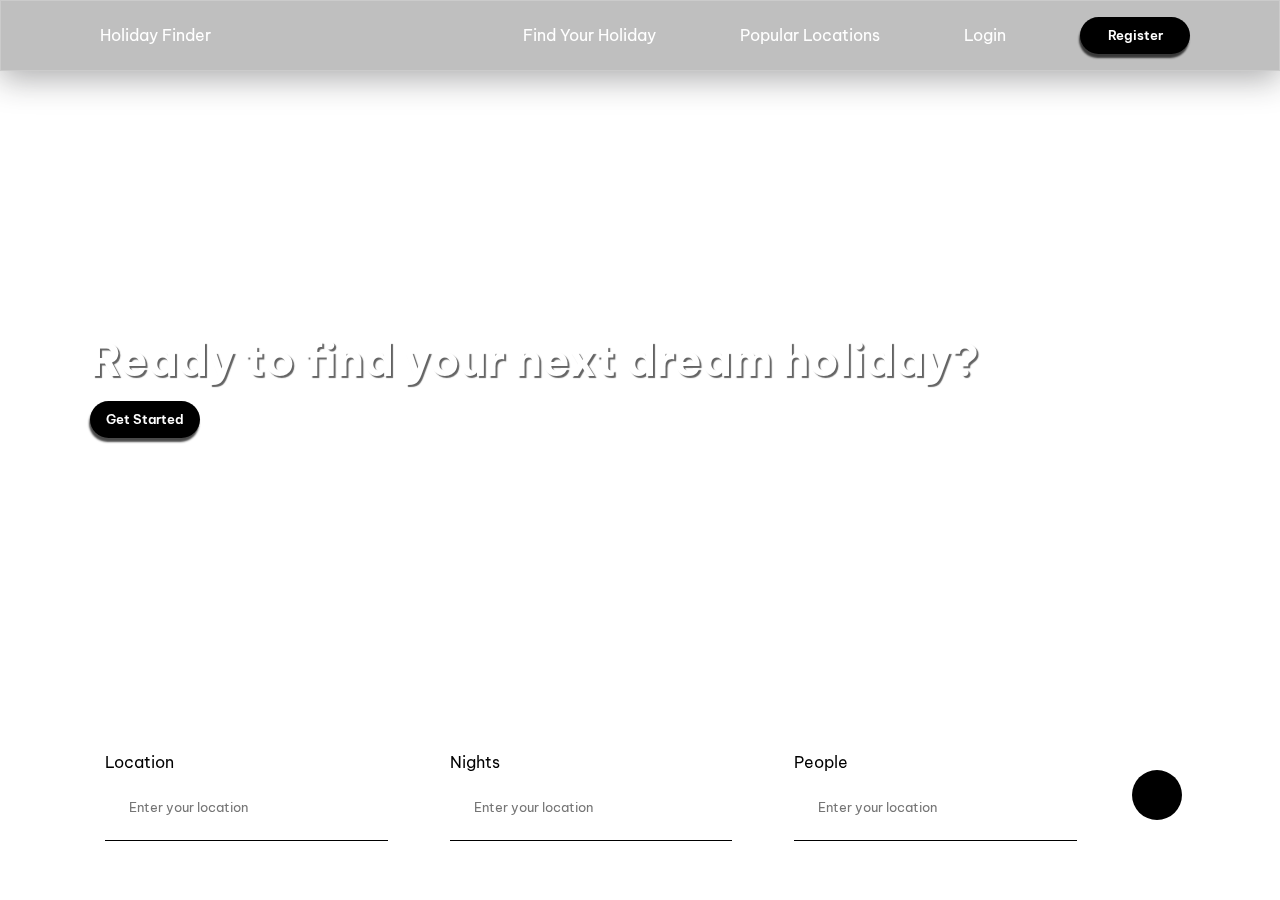
==== index.html @ d542cb41 "first" ====
<!DOCTYPE html>
<html lang="en">
	<head>
		<meta charset="UTF-8" />
		<meta name="viewport" content="width=device-width, initial-scale=1.0" />
		<meta http-equiv="X-UA-Compatible" content="ie=edge" />
		<title>Holidays</title>
		<link rel="stylesheet" href="./style.css" />
		<link
			rel="stylesheet"
			href="https://cdnjs.cloudflare.com/ajax/libs/font-awesome/6.1.1/css/all.min.css"
			integrity="sha512-KfkfwYDsLkIlwQp6LFnl8zNdLGxu9YAA1QvwINks4PhcElQSvqcyVLLD9aMhXd13uQjoXtEKNosOWaZqXgel0g=="
			crossorigin="anonymous"
			referrerpolicy="no-referrer"
		/>
	</head>
	<body>
		<div class="wrapper">
			<div class="imgwrapper">
				<div class="mainimg">
					<div class="navbar">
						<div class="container-wrapper">
							<div class="link-item lg">
								<a href="#" class="white-link">Holiday Finder</a>
							</div>

							<div class="link-item">
								<a href="#" class="white-link">Find Your Holiday </a>
							</div>

							<div class="link-item">
								<a href="#" class="white-link">Popular Locations</a>
							</div>

							<div class="link-item">
								<a href="#" class="white-link">Login</a>
							</div>
							<div class="link-item last">
								<button class="black-btn">
									<span class="pd">Register </span>
								</button>
							</div>
						</div>
					</div>

					<div class="herotext">
						<div class="">
							<h2 class="text-bold">Ready to find your next dream holiday?</h2>

							<button class="black-btn cstm">
								<span class="pd">Get Started </span>
							</button>
						</div>
					</div>
				</div>
			</div>

			<div class="lower-wrapper">
				<div class="flex">
					<div class="label">
						<span class="text-md">Location</span>
					</div>

					<div class="input-wrapper">
						<i class="fa-solid fa-location-arrow icon"></i>
						<input
							type="text"
							placeholder="Enter your location"
							class="input-control"
						/>
					</div>
				</div>

				<div class="flex">
					<div class="label">
						<span class="text-md">Nights</span>
					</div>

					<div class="input-wrapper">
						<i class="fa-solid fa-bed icon"></i>
						<input
							type="text"
							placeholder="Enter your location"
							class="input-control"
						/>
					</div>
				</div>

				<div class="flex">
					<div class="label">
						<span class="text-md">People</span>
					</div>

					<div class="input-wrapper">
						<i class="fa-solid fa-user icon"></i>
						<input
							type="text"
							placeholder="Enter your location"
							class="input-control"
						/>
					</div>
				</div>

				<div>
					<button class="smallbtn">
						<i class="fa-solid fa-magnifying-glass"></i>
					</button>
				</div>
			</div>
		</div>
	</body>
</html>
---- style.css ----
@import url("https://fonts.googleapis.com/css2?family=Be+Vietnam+Pro:wght@100;300;400;500;700&display=swap");

*,
*::before,
*::after {
	box-sizing: border-box;
}

* {
	margin: 0;
}

html,
body {
	height: 100vh;
}

body {
	line-height: 1.5;
	-webkit-font-smoothing: antialiased;
}
/*
  For media 
*/
img,
picture {
	display: block;
	max-width: 100%;
}

input,
button,
textarea,
select {
	font-family: "Be Vietnam Pro", sans-serif;
}

p,
h1,
h2,
h3,
h4,
h5,
h6 {
	overflow-wrap: break-word;
}

.wrapper {
	height: 100vh;
	width: 100%;
	display: flex;
	flex-direction: column;
}
.imgwrapper {
	width: 100%;
	height: 80%;
}

.mainimg {
	width: 100%;
	height: 100%;
	object-fit: cover;
	background: url(https://i.imgur.com/pkEaWUL.jpg);
	background-repeat: no-repeat;
	background-position: 50% 50%;
	background-size: 100% auto;
}

.navbar {
	padding: 1rem;
	background: #9d9d9d;
	filter: blur(0px);
	background: rgb(0 0 0 / 25%);
	box-shadow: 0 8px 32px 0 rgb(32 32 36 / 37%);
	backdrop-filter: blur(12.5px);
	-webkit-backdrop-filter: blur(12.5px);
	border: 1px solid rgb(255 255 255 / 18%);
}
a.white-link {
	color: #fff;
	text-decoration: none;
	font-family: "Be Vietnam Pro", sans-serif;
    padding: 10px;
    border-radius: 10px;
}

 a.white-link:hover {
   background: rgb(0 0 0 / 25%);
    transition: ease-in-out, background 0.65s ease-in-out;

 }
.container-wrapper {
	width: 1100px;
	margin: 0 auto;
	display: flex;
	gap: 4rem;
	align-items: center;
}

.link-item.lg {
	flex: 1;
}

button.black-btn {
	padding: 10px 10px;
	width: 110px;
	border-radius: 20px;
	border: 0;
	background: black;
	color: #fff;
	font-family: "Be Vietnam Pro";
	font-weight: 600;

	cursor: pointer;
	box-shadow: -1px 4px 2px rgb(0 0 0 / 71%);
}

button.black-btn:hover {
	opacity: 0.8;
	box-shadow: -1px 4px 2px rgb(0 0 0 / 51%);
	transition: all 0.3s ease-in;
}

.herotext {
	width: 1100px;
	height: 88%;
	display: flex;
	align-items: center;
	margin: 0 auto;
}

h2.text-bold {
	font-weight: bolder;
	font-size: 5vh;
	color: #fff;
	font-family: "Be Vietnam Pro";
	text-shadow: 2px 2px 1px rgb(0 0 0 / 61%);
	margin-bottom: 0.5rem;
}

.lower-wrapper {
	width: 1100px;
	margin: 0 auto;
	height: fit-content;
	display: flex;
	gap: 3rem;
	justify-content: space-between;
	height: 20%;
	align-items: center;
	padding: 0.5rem;
	margin-bottom: 1rem;
}

.flex {
	display: flex;
	flex-direction: column;
    width: 100%;
    padding: 7px;
	flex: 1;
}

span.text-md {
	font-family: "Be Vietnam Pro";
	font-weight: 400;
}

input.input-control {
	border-bottom: 1px solid #000 !important;
	border: 0;
	padding: 1.5rem;

	width: 100%;
}

input.input-control:focus {
	outline: none;
	border-bottom: 2px solid pink !important;

	transition: ease-in-out, border-bottom 0.35s ease-in-out;
}

button.smallbtn {
	background: black;

	color: #fff;
	border-radius: 100%;
	width: 50px;
	height: 50px;
	display: flex;
	align-items: center;
	justify-content: center;
	cursor: pointer;
	border: 0;
}

button.smallbtn:hover {
	opacity: 0.7;
	transition: ease-in-out, opacity 0.65s ease-in-out;
}

i.icon {
	position: absolute;
	font-size: 1rem;
	margin-right: 2rem;
	padding-right: 2rem;
	width: 60px;
}

.input-wrapper {
	display: flex;
	position: relative;
	align-items: center;
	gap: 2rem;
}

@media only screen and (max-width: 600px) {
	.container-wrapper {
		width: 100%;
		gap: 2rem;
	}

	.herotext {
		width: 80%;
	}
	button.black-btn {
		width: 100%;
		padding: 10px 10px;
	}

	.lower-wrapper {
		margin-top: 1rem;
		width: 100%;
		align-items: center;
		flex-direction: column;
        a
	}

    a.white-link {
        font-size: 12px;
    }


}
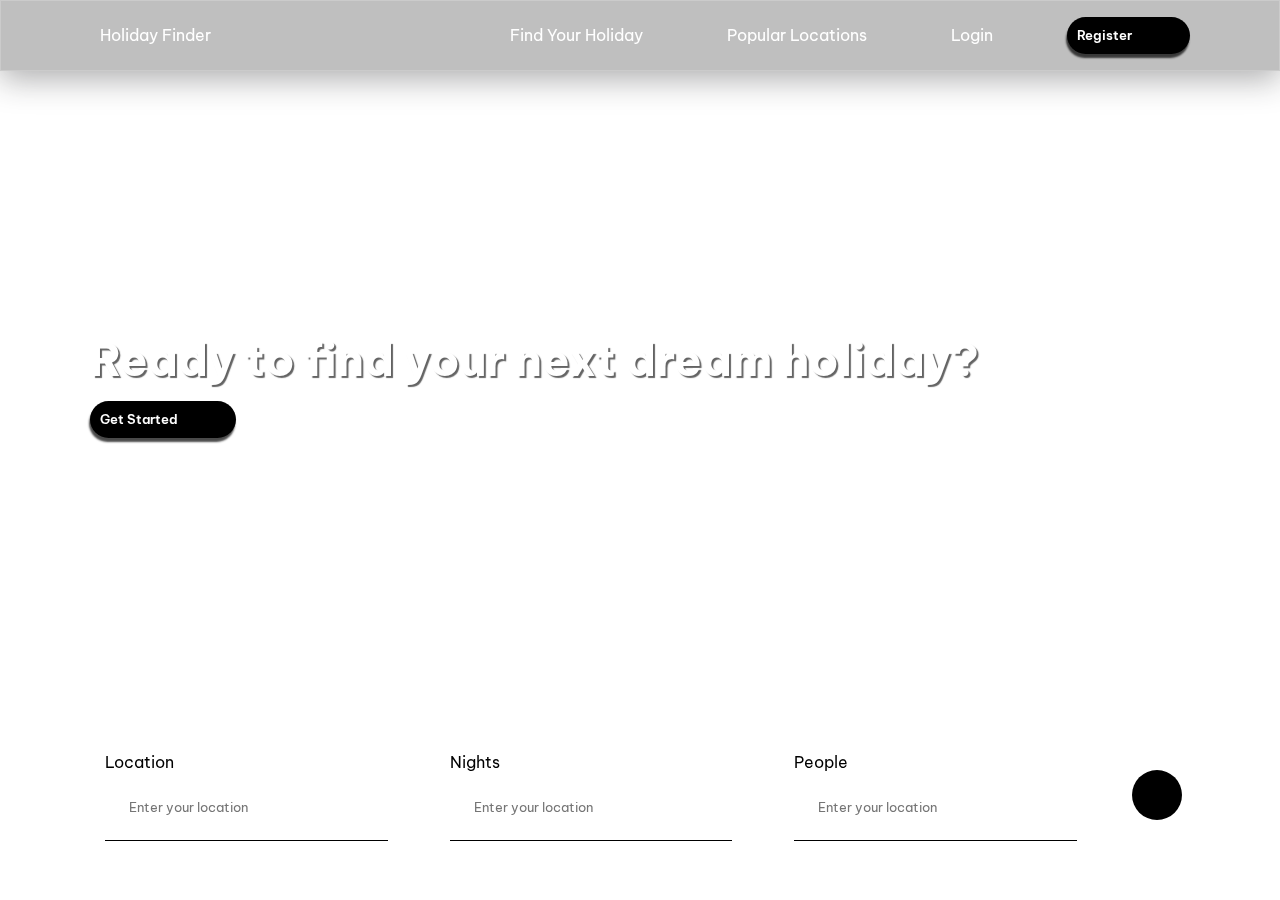
==== commit 9540fdcf: "push" ====
--- a/index.html
+++ b/index.html
@@ -38,6 +38,7 @@
 							<div class="link-item last">
 								<button class="black-btn">
 									<span class="pd">Register </span>
+									<i class="fa-solid fa-arrow-right-long"></i>
 								</button>
 							</div>
 						</div>
@@ -48,7 +49,9 @@
 							<h2 class="text-bold">Ready to find your next dream holiday?</h2>
 
 							<button class="black-btn cstm">
-								<span class="pd">Get Started </span>
+								<p class="pd">Get Started</p>
+
+								<i class="fa-solid fa-arrow-right-long"></i>
 							</button>
 						</div>
 					</div>
@@ -79,7 +82,7 @@
 					<div class="input-wrapper">
 						<i class="fa-solid fa-bed icon"></i>
 						<input
-							type="text"
+							type="number"
 							placeholder="Enter your location"
 							class="input-control"
 						/>
@@ -94,7 +97,7 @@
 					<div class="input-wrapper">
 						<i class="fa-solid fa-user icon"></i>
 						<input
-							type="text"
+							type="number"
 							placeholder="Enter your location"
 							class="input-control"
 						/>
--- a/style.css
+++ b/style.css
@@ -13,6 +13,7 @@
 html,
 body {
 	height: 100vh;
+	min-width: fit-content;
 }
 
 body {
@@ -103,16 +104,19 @@
 
 button.black-btn {
 	padding: 10px 10px;
-	width: 110px;
+	width: fit-content;
 	border-radius: 20px;
 	border: 0;
 	background: black;
 	color: #fff;
 	font-family: "Be Vietnam Pro";
 	font-weight: 600;
-
+	display: flex;
+	align-items: center;
+	justify-content: space-between;
 	cursor: pointer;
 	box-shadow: -1px 4px 2px rgb(0 0 0 / 71%);
+	gap: 3rem;
 }
 
 button.black-btn:hover {
